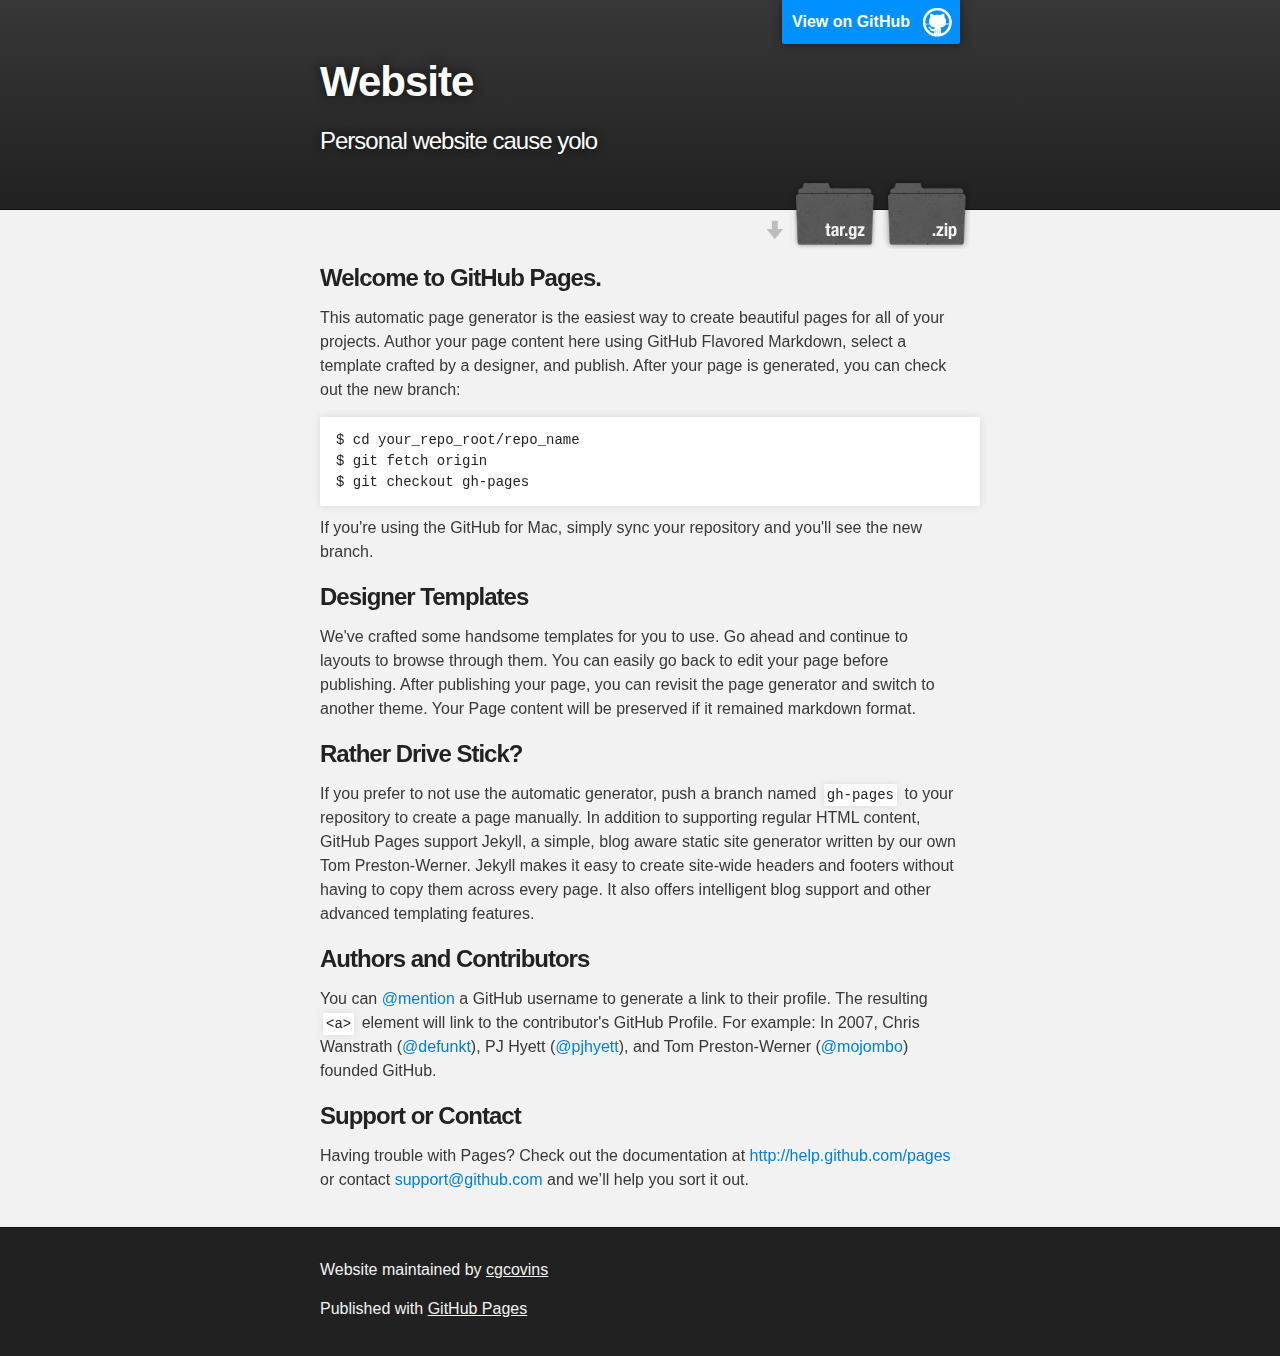
==== index.html @ 032a8ea0 "Create gh-pages branch via GitHub" ====
<!DOCTYPE html>
<html>

  <head>
    <meta charset='utf-8'>
    <meta http-equiv="X-UA-Compatible" content="chrome=1">
    <meta name="description" content="Website : Personal website cause yolo">

    <link rel="stylesheet" type="text/css" media="screen" href="stylesheets/stylesheet.css">

    <title>Website</title>
  </head>

  <body>

    <!-- HEADER -->
    <div id="header_wrap" class="outer">
        <header class="inner">
          <a id="forkme_banner" href="https://github.com/cgcovins/website">View on GitHub</a>

          <h1 id="project_title">Website</h1>
          <h2 id="project_tagline">Personal website cause yolo</h2>

            <section id="downloads">
              <a class="zip_download_link" href="https://github.com/cgcovins/website/zipball/master">Download this project as a .zip file</a>
              <a class="tar_download_link" href="https://github.com/cgcovins/website/tarball/master">Download this project as a tar.gz file</a>
            </section>
        </header>
    </div>

    <!-- MAIN CONTENT -->
    <div id="main_content_wrap" class="outer">
      <section id="main_content" class="inner">
        <h3>
<a name="welcome-to-github-pages" class="anchor" href="#welcome-to-github-pages"><span class="octicon octicon-link"></span></a>Welcome to GitHub Pages.</h3>

<p>This automatic page generator is the easiest way to create beautiful pages for all of your projects. Author your page content here using GitHub Flavored Markdown, select a template crafted by a designer, and publish. After your page is generated, you can check out the new branch:</p>

<pre><code>$ cd your_repo_root/repo_name
$ git fetch origin
$ git checkout gh-pages
</code></pre>

<p>If you're using the GitHub for Mac, simply sync your repository and you'll see the new branch.</p>

<h3>
<a name="designer-templates" class="anchor" href="#designer-templates"><span class="octicon octicon-link"></span></a>Designer Templates</h3>

<p>We've crafted some handsome templates for you to use. Go ahead and continue to layouts to browse through them. You can easily go back to edit your page before publishing. After publishing your page, you can revisit the page generator and switch to another theme. Your Page content will be preserved if it remained markdown format.</p>

<h3>
<a name="rather-drive-stick" class="anchor" href="#rather-drive-stick"><span class="octicon octicon-link"></span></a>Rather Drive Stick?</h3>

<p>If you prefer to not use the automatic generator, push a branch named <code>gh-pages</code> to your repository to create a page manually. In addition to supporting regular HTML content, GitHub Pages support Jekyll, a simple, blog aware static site generator written by our own Tom Preston-Werner. Jekyll makes it easy to create site-wide headers and footers without having to copy them across every page. It also offers intelligent blog support and other advanced templating features.</p>

<h3>
<a name="authors-and-contributors" class="anchor" href="#authors-and-contributors"><span class="octicon octicon-link"></span></a>Authors and Contributors</h3>

<p>You can <a href="https://github.com/blog/821" class="user-mention">@mention</a> a GitHub username to generate a link to their profile. The resulting <code>&lt;a&gt;</code> element will link to the contributor's GitHub Profile. For example: In 2007, Chris Wanstrath (<a href="https://github.com/defunkt" class="user-mention">@defunkt</a>), PJ Hyett (<a href="https://github.com/pjhyett" class="user-mention">@pjhyett</a>), and Tom Preston-Werner (<a href="https://github.com/mojombo" class="user-mention">@mojombo</a>) founded GitHub.</p>

<h3>
<a name="support-or-contact" class="anchor" href="#support-or-contact"><span class="octicon octicon-link"></span></a>Support or Contact</h3>

<p>Having trouble with Pages? Check out the documentation at <a href="http://help.github.com/pages">http://help.github.com/pages</a> or contact <a href="mailto:support@github.com">support@github.com</a> and we’ll help you sort it out.</p>
      </section>
    </div>

    <!-- FOOTER  -->
    <div id="footer_wrap" class="outer">
      <footer class="inner">
        <p class="copyright">Website maintained by <a href="https://github.com/cgcovins">cgcovins</a></p>
        <p>Published with <a href="http://pages.github.com">GitHub Pages</a></p>
      </footer>
    </div>

    

  </body>
</html>
---- stylesheets/stylesheet.css ----
/*******************************************************************************
Slate Theme for GitHub Pages
by Jason Costello, @jsncostello
*******************************************************************************/

@import url(pygment_trac.css);

/*******************************************************************************
MeyerWeb Reset
*******************************************************************************/

html, body, div, span, applet, object, iframe,
h1, h2, h3, h4, h5, h6, p, blockquote, pre,
a, abbr, acronym, address, big, cite, code,
del, dfn, em, img, ins, kbd, q, s, samp,
small, strike, strong, sub, sup, tt, var,
b, u, i, center,
dl, dt, dd, ol, ul, li,
fieldset, form, label, legend,
table, caption, tbody, tfoot, thead, tr, th, td,
article, aside, canvas, details, embed,
figure, figcaption, footer, header, hgroup,
menu, nav, output, ruby, section, summary,
time, mark, audio, video {
  margin: 0;
  padding: 0;
  border: 0;
  font: inherit;
  vertical-align: baseline;
}

/* HTML5 display-role reset for older browsers */
article, aside, details, figcaption, figure,
footer, header, hgroup, menu, nav, section {
  display: block;
}

ol, ul {
  list-style: none;
}

table {
  border-collapse: collapse;
  border-spacing: 0;
}

/*******************************************************************************
Theme Styles
*******************************************************************************/

body {
  box-sizing: border-box;
  color:#373737;
  background: #212121;
  font-size: 16px;
  font-family: 'Myriad Pro', Calibri, Helvetica, Arial, sans-serif;
  line-height: 1.5;
  -webkit-font-smoothing: antialiased;
}

h1, h2, h3, h4, h5, h6 {
  margin: 10px 0;
  font-weight: 700;
  color:#222222;
  font-family: 'Lucida Grande', 'Calibri', Helvetica, Arial, sans-serif;
  letter-spacing: -1px;
}

h1 {
  font-size: 36px;
  font-weight: 700;
}

h2 {
  padding-bottom: 10px;
  font-size: 32px;
  background: url('../images/bg_hr.png') repeat-x bottom;
}

h3 {
  font-size: 24px;
}

h4 {
  font-size: 21px;
}

h5 {
  font-size: 18px;
}

h6 {
  font-size: 16px;
}

p {
  margin: 10px 0 15px 0;
}

footer p {
  color: #f2f2f2;
}

a {
  text-decoration: none;
  color: #007edf;
  text-shadow: none;

  transition: color 0.5s ease;
  transition: text-shadow 0.5s ease;
  -webkit-transition: color 0.5s ease;
  -webkit-transition: text-shadow 0.5s ease;
  -moz-transition: color 0.5s ease;
  -moz-transition: text-shadow 0.5s ease;
  -o-transition: color 0.5s ease;
  -o-transition: text-shadow 0.5s ease;
  -ms-transition: color 0.5s ease;
  -ms-transition: text-shadow 0.5s ease;
}

a:hover, a:focus {text-decoration: underline;}

footer a {
  color: #F2F2F2;
  text-decoration: underline;
}

em {
  font-style: italic;
}

strong {
  font-weight: bold;
}

img {
  position: relative;
  margin: 0 auto;
  max-width: 739px;
  padding: 5px;
  margin: 10px 0 10px 0;
  border: 1px solid #ebebeb;

  box-shadow: 0 0 5px #ebebeb;
  -webkit-box-shadow: 0 0 5px #ebebeb;
  -moz-box-shadow: 0 0 5px #ebebeb;
  -o-box-shadow: 0 0 5px #ebebeb;
  -ms-box-shadow: 0 0 5px #ebebeb;
}

p img {
  display: inline;
  margin: 0;
  padding: 0;
  vertical-align: middle;
  text-align: center;
  border: none;
}

pre, code {
  width: 100%;
  color: #222;
  background-color: #fff;

  font-family: Monaco, "Bitstream Vera Sans Mono", "Lucida Console", Terminal, monospace;
  font-size: 14px;

  border-radius: 2px;
  -moz-border-radius: 2px;
  -webkit-border-radius: 2px;
}

pre {
  width: 100%;
  padding: 10px;
  box-shadow: 0 0 10px rgba(0,0,0,.1);
  overflow: auto;
}

code {
  padding: 3px;
  margin: 0 3px;
  box-shadow: 0 0 10px rgba(0,0,0,.1);
}

pre code {
  display: block;
  box-shadow: none;
}

blockquote {
  color: #666;
  margin-bottom: 20px;
  padding: 0 0 0 20px;
  border-left: 3px solid #bbb;
}


ul, ol, dl {
  margin-bottom: 15px
}

ul {
  list-style: inside;
  padding-left: 20px;
}

ol {
  list-style: decimal inside;
  padding-left: 20px;
}

dl dt {
  font-weight: bold;
}

dl dd {
  padding-left: 20px;
  font-style: italic;
}

dl p {
  padding-left: 20px;
  font-style: italic;
}

hr {
  height: 1px;
  margin-bottom: 5px;
  border: none;
  background: url('../images/bg_hr.png') repeat-x center;
}

table {
  border: 1px solid #373737;
  margin-bottom: 20px;
  text-align: left;
 }

th {
  font-family: 'Lucida Grande', 'Helvetica Neue', Helvetica, Arial, sans-serif;
  padding: 10px;
  background: #373737;
  color: #fff;
 }

td {
  padding: 10px;
  border: 1px solid #373737;
 }

form {
  background: #f2f2f2;
  padding: 20px;
}

/*******************************************************************************
Full-Width Styles
*******************************************************************************/

.outer {
  width: 100%;
}

.inner {
  position: relative;
  max-width: 640px;
  padding: 20px 10px;
  margin: 0 auto;
}

#forkme_banner {
  display: block;
  position: absolute;
  top:0;
  right: 10px;
  z-index: 10;
  padding: 10px 50px 10px 10px;
  color: #fff;
  background: url('../images/blacktocat.png') #0090ff no-repeat 95% 50%;
  font-weight: 700;
  box-shadow: 0 0 10px rgba(0,0,0,.5);
  border-bottom-left-radius: 2px;
  border-bottom-right-radius: 2px;
}

#header_wrap {
  background: #212121;
  background: -moz-linear-gradient(top, #373737, #212121);
  background: -webkit-linear-gradient(top, #373737, #212121);
  background: -ms-linear-gradient(top, #373737, #212121);
  background: -o-linear-gradient(top, #373737, #212121);
  background: linear-gradient(top, #373737, #212121);
}

#header_wrap .inner {
  padding: 50px 10px 30px 10px;
}

#project_title {
  margin: 0;
  color: #fff;
  font-size: 42px;
  font-weight: 700;
  text-shadow: #111 0px 0px 10px;
}

#project_tagline {
  color: #fff;
  font-size: 24px;
  font-weight: 300;
  background: none;
  text-shadow: #111 0px 0px 10px;
}

#downloads {
  position: absolute;
  width: 210px;
  z-index: 10;
  bottom: -40px;
  right: 0;
  height: 70px;
  background: url('../images/icon_download.png') no-repeat 0% 90%;
}

.zip_download_link {
  display: block;
  float: right;
  width: 90px;
  height:70px;
  text-indent: -5000px;
  overflow: hidden;
  background: url(../images/sprite_download.png) no-repeat bottom left;
}

.tar_download_link {
  display: block;
  float: right;
  width: 90px;
  height:70px;
  text-indent: -5000px;
  overflow: hidden;
  background: url(../images/sprite_download.png) no-repeat bottom right;
  margin-left: 10px;
}

.zip_download_link:hover {
  background: url(../images/sprite_download.png) no-repeat top left;
}

.tar_download_link:hover {
  background: url(../images/sprite_download.png) no-repeat top right;
}

#main_content_wrap {
  background: #f2f2f2;
  border-top: 1px solid #111;
  border-bottom: 1px solid #111;
}

#main_content {
  padding-top: 40px;
}

#footer_wrap {
  background: #212121;
}



/*******************************************************************************
Small Device Styles
*******************************************************************************/

@media screen and (max-width: 480px) {
  body {
    font-size:14px;
  }

  #downloads {
    display: none;
  }

  .inner {
    min-width: 320px;
    max-width: 480px;
  }

  #project_title {
  font-size: 32px;
  }

  h1 {
    font-size: 28px;
  }

  h2 {
    font-size: 24px;
  }

  h3 {
    font-size: 21px;
  }

  h4 {
    font-size: 18px;
  }

  h5 {
    font-size: 14px;
  }

  h6 {
    font-size: 12px;
  }

  code, pre {
    min-width: 320px;
    max-width: 480px;
    font-size: 11px;
  }

}
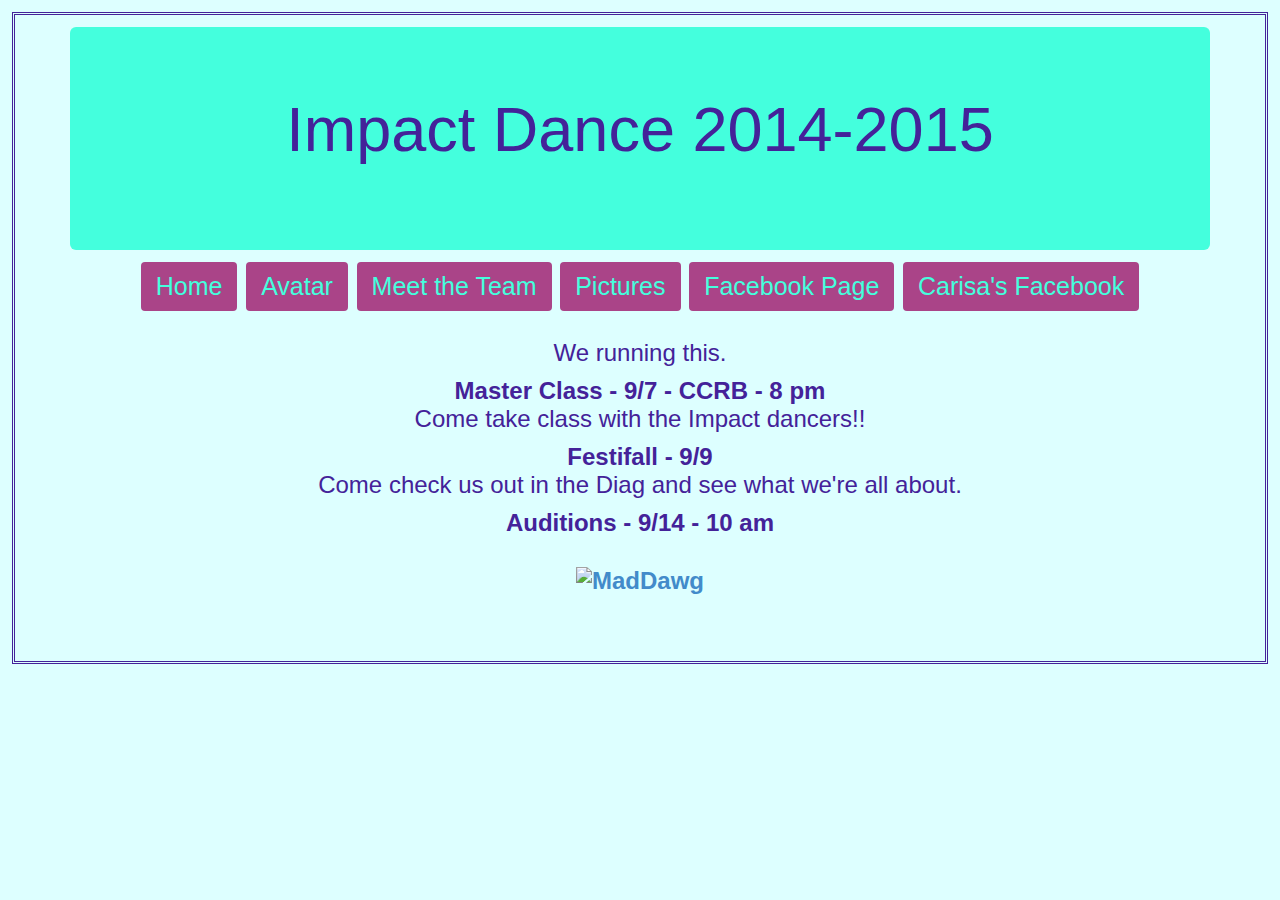
==== commit d05a7899: "changed index to impactdance" ====
--- a/index.html
+++ b/index.html
@@ -1,79 +1,95 @@
 <!DOCTYPE html>
 <html>
 
-  <head>
-    <meta charset='utf-8'>
-    <meta http-equiv="X-UA-Compatible" content="chrome=1">
-    <meta name="description" content="Website : Personal website cause yolo">
+<head>
+  <title>Impact Dance 2014</title>
 
-    <link rel="stylesheet" type="text/css" media="screen" href="stylesheets/stylesheet.css">
 
-    <title>Website</title>
-  </head>
+  <!--Latest compiled and minified CSS
+<link rel="stylesheet" href="https://maxcdn.bootstrapcdn.com/bootstrap/3.2.0/css/bootstrap.min.css">-->
 
-  <body>
+<!-- Optional theme
+<link rel="stylesheet" href="https://maxcdn.bootstrapcdn.com/bootstrap/3.2.0/css/bootstrap-theme.min.css">-->
 
-    <!-- HEADER -->
-    <div id="header_wrap" class="outer">
-        <header class="inner">
-          <a id="forkme_banner" href="https://github.com/cgcovins/website">View on GitHub</a>
+  <link rel="stylesheet" href="ImpactDance.css">
+  <link rel="stylesheet" href="bootstrap.css">
+  <link rel="stylesheet" href="bootstrap-theme.css">
 
-          <h1 id="project_title">Website</h1>
-          <h2 id="project_tagline">Personal website cause yolo</h2>
 
-            <section id="downloads">
-              <a class="zip_download_link" href="https://github.com/cgcovins/website/zipball/master">Download this project as a .zip file</a>
-              <a class="tar_download_link" href="https://github.com/cgcovins/website/tarball/master">Download this project as a tar.gz file</a>
-            </section>
-        </header>
+</head>
+
+<div class="container">
+  <div id="jumbo" class="jumbotron">
+  <h1>Impact Dance 2014-2015</h1>
+  <br>
+  </div>
+</div>
+
+
+<body>
+  <!--<a href="myFirstwebpage.html">Events</a>
+  <div id="pics">
+    <a href="ImpactPics.html">Pictures</a>
+  </div>
+  <a href="myFirstwebpage.html">Avatar?</a> </li>
+  <div id="ImpactTeam">
+    <a href="MeetImpact.html"> Meet the Team </a>
     </div>
+  <div id="facebook">
+    <a href="https://www.facebook.com/ImpactDanceUmich">Facebook Page</a>
+  </div>
+  <a href="https://www.facebook.com/CarisaNala?fref=ts">Carisa's Facebook</a>
+-->
 
-    <!-- MAIN CONTENT -->
-    <div id="main_content_wrap" class="outer">
-      <section id="main_content" class="inner">
-        <h3>
-<a name="welcome-to-github-pages" class="anchor" href="#welcome-to-github-pages"><span class="octicon octicon-link"></span></a>Welcome to GitHub Pages.</h3>
 
-<p>This automatic page generator is the easiest way to create beautiful pages for all of your projects. Author your page content here using GitHub Flavored Markdown, select a template crafted by a designer, and publish. After your page is generated, you can check out the new branch:</p>
+  <ul class="nav nav-pills">
+    <li class="active"><a href="ImpactDance.html">Home</a></li>
+    <li class="active"><a href="myFirstwebpage.html">Avatar</a> </li>
+    <li class=" active"><a href="MeetImpact.html"> Meet the Team</a></li>
+    <li class=" active"><a href="ImpactPics.html">Pictures</a></li>
+    <li class="active"><a href="https://www.facebook.com/ImpactDanceUmich">Facebook Page</a></li>
+    <li class="active"><a href="https://www.facebook.com/CarisaNala?fref=ts">Carisa's Facebook</a></li>
+  </ul>
 
-<pre><code>$ cd your_repo_root/repo_name
-$ git fetch origin
-$ git checkout gh-pages
-</code></pre>
 
-<p>If you're using the GitHub for Mac, simply sync your repository and you'll see the new branch.</p>
+  <br>
+  <p>We running this.</p>
+  <p><strong>Master Class - 9/7 - CCRB - 8 pm</strong><br>
+    Come take class with the Impact dancers!!</p>
+  <p><strong>Festifall - 9/9</strong><br>
+    Come check us out in the Diag and see what we're all about.</p>
+  <p><strong>Auditions - 9/14 - 10 am</strong<p><br><br>
 
-<h3>
-<a name="designer-templates" class="anchor" href="#designer-templates"><span class="octicon octicon-link"></span></a>Designer Templates</h3>
+  <a href="https://scontent-b.xx.fbcdn.net/hphotos-xap1/v/t1.0-9/10007480_769437373068737_1395810735_n.jpg?oh=bbda53b7d6d3ff4c601167ff8ea0ad4a&amp;oe=5494A740">
+  <img src="https://scontent-b.xx.fbcdn.net/hphotos-xap1/v/t1.0-9/10007480_769437373068737_1395810735_n.jpg?oh=bbda53b7d6d3ff4c601167ff8ea0ad4a&amp;oe=5494A740" width=80% alt="MadDawg"><br></a>
 
-<p>We've crafted some handsome templates for you to use. Go ahead and continue to layouts to browse through them. You can easily go back to edit your page before publishing. After publishing your page, you can revisit the page generator and switch to another theme. Your Page content will be preserved if it remained markdown format.</p>
+<br><br>
 
-<h3>
-<a name="rather-drive-stick" class="anchor" href="#rather-drive-stick"><span class="octicon octicon-link"></span></a>Rather Drive Stick?</h3>
+<!--Leaving a comment at bottom
+<form class="form-horizontal" role="form">
 
-<p>If you prefer to not use the automatic generator, push a branch named <code>gh-pages</code> to your repository to create a page manually. In addition to supporting regular HTML content, GitHub Pages support Jekyll, a simple, blog aware static site generator written by our own Tom Preston-Werner. Jekyll makes it easy to create site-wide headers and footers without having to copy them across every page. It also offers intelligent blog support and other advanced templating features.</p>
+  <div class="form-group">
+    <div class="center col-sm-6">
+      <input type="email" class="form-control" id="inputEmail3" placeholder="Leave a comment for Impact">
+    </div>
+  </div>
 
-<h3>
-<a name="authors-and-contributors" class="anchor" href="#authors-and-contributors"><span class="octicon octicon-link"></span></a>Authors and Contributors</h3>
+  <div class="form-group">
+    <div class=" col-sm-10">
+      <button type="submit" class="btn btn-default">Comment</button>
+    </div>
+  </div>
+</form>
+-->
 
-<p>You can <a href="https://github.com/blog/821" class="user-mention">@mention</a> a GitHub username to generate a link to their profile. The resulting <code>&lt;a&gt;</code> element will link to the contributor's GitHub Profile. For example: In 2007, Chris Wanstrath (<a href="https://github.com/defunkt" class="user-mention">@defunkt</a>), PJ Hyett (<a href="https://github.com/pjhyett" class="user-mention">@pjhyett</a>), and Tom Preston-Werner (<a href="https://github.com/mojombo" class="user-mention">@mojombo</a>) founded GitHub.</p>
 
-<h3>
-<a name="support-or-contact" class="anchor" href="#support-or-contact"><span class="octicon octicon-link"></span></a>Support or Contact</h3>
 
-<p>Having trouble with Pages? Check out the documentation at <a href="http://help.github.com/pages">http://help.github.com/pages</a> or contact <a href="mailto:support@github.com">support@github.com</a> and we’ll help you sort it out.</p>
-      </section>
-    </div>
 
-    <!-- FOOTER  -->
-    <div id="footer_wrap" class="outer">
-      <footer class="inner">
-        <p class="copyright">Website maintained by <a href="https://github.com/cgcovins">cgcovins</a></p>
-        <p>Published with <a href="http://pages.github.com">GitHub Pages</a></p>
-      </footer>
-    </div>
 
-    
+<!-- Latest compiled and minified JavaScript -->
+<script src="https://maxcdn.bootstrapcdn.com/bootstrap/3.2.0/js/bootstrap.min.js"></script>
 
-  </body>
+
+  <!--<script src="script.js"></script>-->
+
 </html>
--- a/ImpactDance.css
+++ b/ImpactDance.css
@@ -0,0 +1,78 @@
+
+
+h1{
+	color: #429;
+	text-align: center;
+	font-family: "Georgia", Serif;
+	font-size: 54px;
+}
+
+body{
+	text-align: center;
+	color: #68c;
+	font-size: 20px;
+	border-style: double;
+	border-color: #429;
+	margin: 20px;
+}
+
+img{
+	border-style: solid;
+	border-color: #b28;
+	border-width: 6px;
+	height: auto;
+	max-width: 100%;
+}
+
+img.expanded {
+    max-width: none;
+}
+
+a{
+	color: #4dd;
+}
+
+/*div{
+	background-color: #f46;
+	height: 30px;
+	display: inline-block;
+	margin: 5px;
+}*/
+
+
+div:hover{
+	//background-color: #429;
+	color: #429;
+}
+
+#jumbo:hover{
+	color: #46d;
+}
+
+#ImpactTeam{
+    	width:150px;
+
+}
+
+#pics{
+    	width: 90px;
+}
+
+#facebook {
+      width:160px;
+}
+
+li:a:hover{
+	background-color: #429;
+}
+
+.col-centered{
+	float: none;
+	margin: 0 auto;
+}
+
+.center{
+    float: none;
+    margin-left: auto;
+    margin-right: auto;
+}
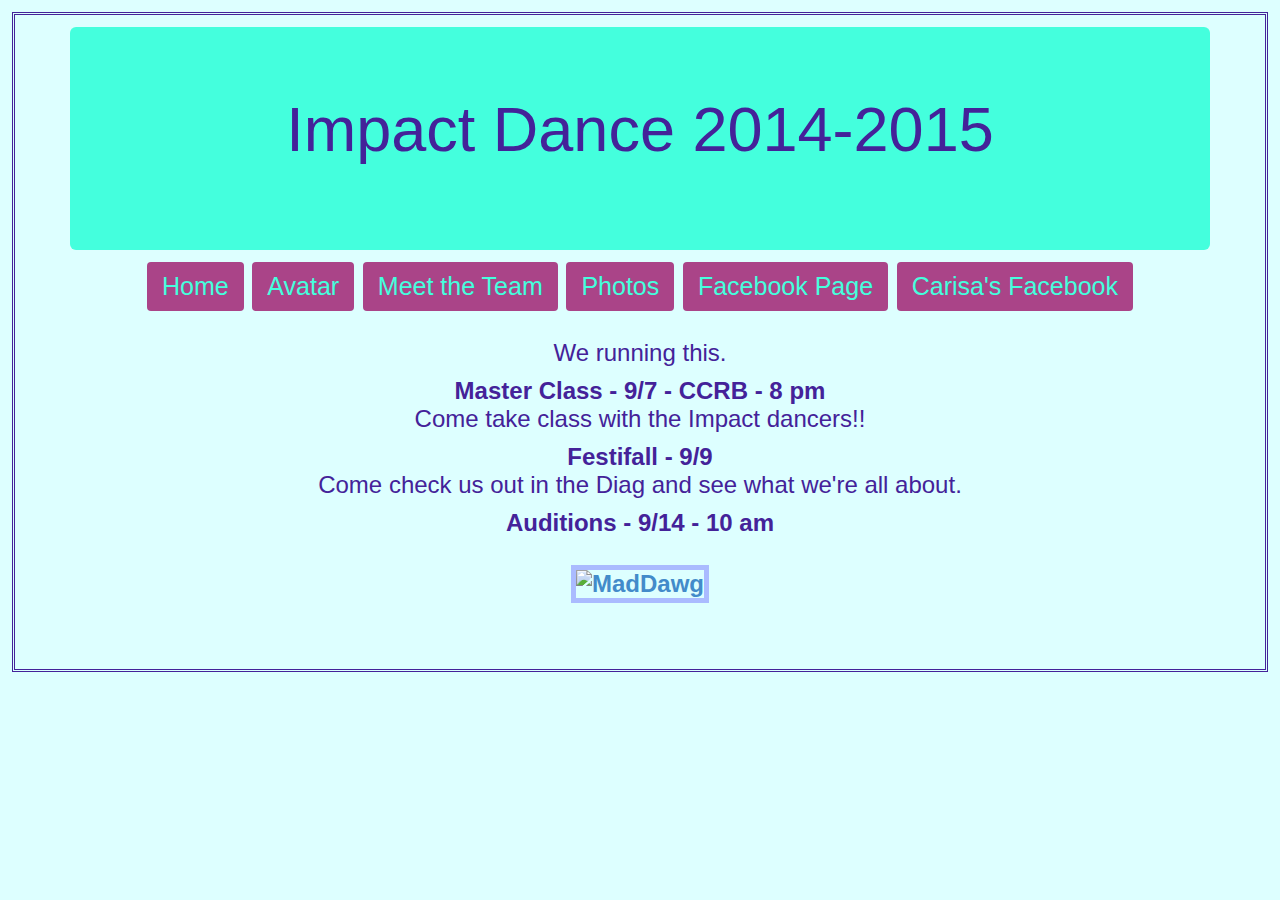
==== commit 7b22bf61: "after a mobile app problem" ====
--- a/index.html
+++ b/index.html
@@ -4,12 +4,6 @@
 <head>
   <title>Impact Dance 2014</title>
 
-
-  <!--Latest compiled and minified CSS
-<link rel="stylesheet" href="https://maxcdn.bootstrapcdn.com/bootstrap/3.2.0/css/bootstrap.min.css">-->
-
-<!-- Optional theme
-<link rel="stylesheet" href="https://maxcdn.bootstrapcdn.com/bootstrap/3.2.0/css/bootstrap-theme.min.css">-->
 
   <link rel="stylesheet" href="ImpactDance.css">
   <link rel="stylesheet" href="bootstrap.css">
@@ -27,30 +21,15 @@
 
 
 <body>
-  <!--<a href="myFirstwebpage.html">Events</a>
-  <div id="pics">
-    <a href="ImpactPics.html">Pictures</a>
-  </div>
-  <a href="myFirstwebpage.html">Avatar?</a> </li>
-  <div id="ImpactTeam">
-    <a href="MeetImpact.html"> Meet the Team </a>
-    </div>
-  <div id="facebook">
-    <a href="https://www.facebook.com/ImpactDanceUmich">Facebook Page</a>
-  </div>
-  <a href="https://www.facebook.com/CarisaNala?fref=ts">Carisa's Facebook</a>
--->
-
 
   <ul class="nav nav-pills">
     <li class="active"><a href="ImpactDance.html">Home</a></li>
-    <li class="active"><a href="myFirstwebpage.html">Avatar</a> </li>
+    <li class="active"><a href="myfirstwebpage.html">Avatar</a> </li>
     <li class=" active"><a href="MeetImpact.html"> Meet the Team</a></li>
-    <li class=" active"><a href="ImpactPics.html">Pictures</a></li>
+    <li class=" active"><a href="ImpactPics.html">Photos</a></li>
     <li class="active"><a href="https://www.facebook.com/ImpactDanceUmich">Facebook Page</a></li>
     <li class="active"><a href="https://www.facebook.com/CarisaNala?fref=ts">Carisa's Facebook</a></li>
   </ul>
-
 
   <br>
   <p>We running this.</p>
--- a/ImpactDance.css
+++ b/ImpactDance.css
@@ -18,8 +18,8 @@
 
 img{
 	border-style: solid;
-	border-color: #b28;
-	border-width: 6px;
+	border-color: #abf;
+	border-width: 5px;
 	height: auto;
 	max-width: 100%;
 }
